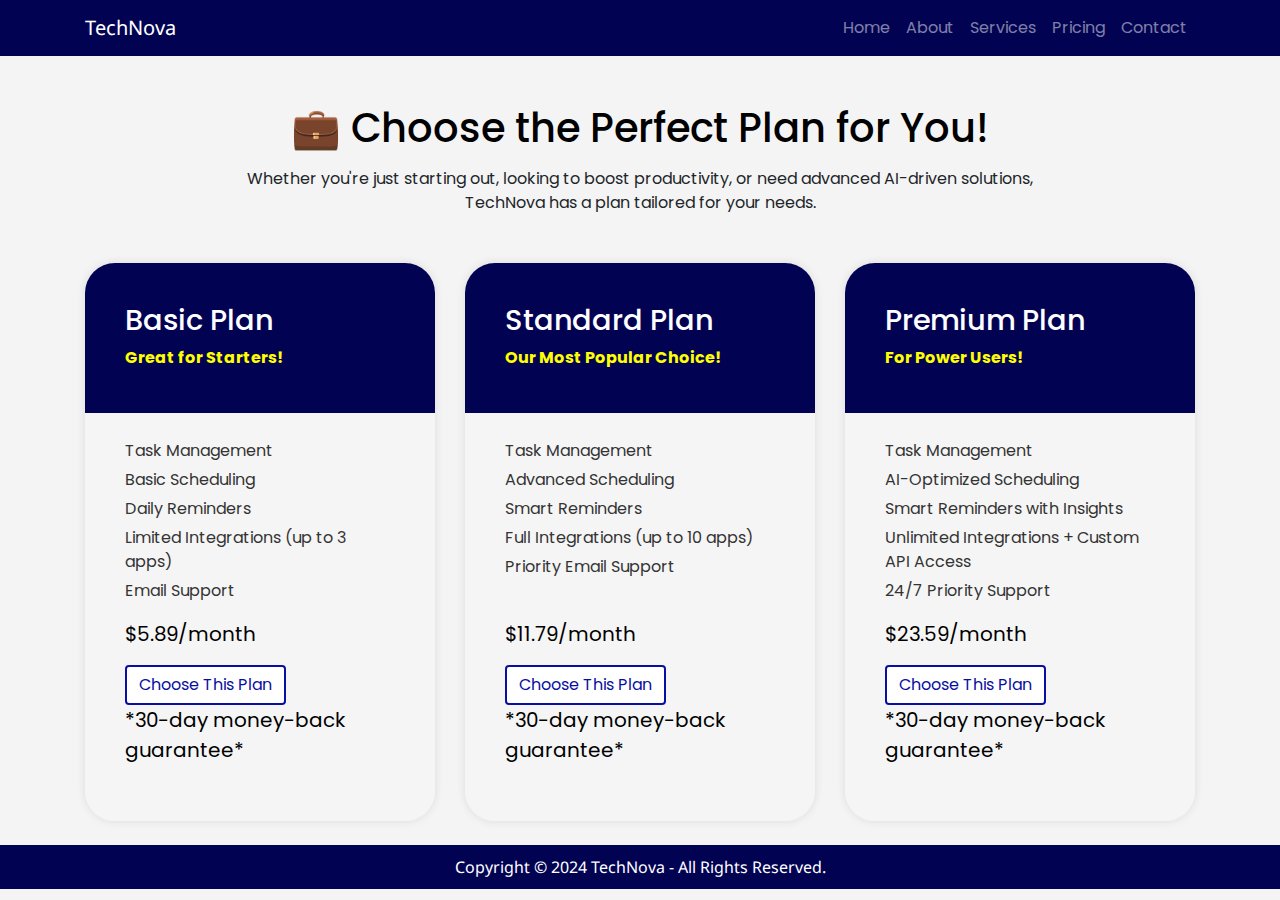
==== price.html @ c049962a "Add files via upload" ====
<!DOCTYPE html>
<html lang="en">
<head>
    <meta charset="UTF-8">
    <meta name="viewport" content="width=device-width, initial-scale=1.0">
    <link rel="stylesheet" href="https://cdn.jsdelivr.net/npm/bootstrap@4.4.1/dist/css/bootstrap.min.css">
    <link rel="shortcut icon" href="TechNova.jpeg" type="image/x-icon">
    <link rel="stylesheet" href="price.css">
    <title>TechNova</title>
</head>
<body>

    <nav class="navbar navbar-expand-lg navbar-dark bg-" id="navbar">
        <div class="container">
            <a class="navbar-brand" href="index.html">TechNova</a>
            <button class="navbar-toggler" type="button" data-toggle="collapse" data-target="#navbarNav">
                <span class="navbar-toggler-icon"></span>
            </button>
            <div class="collapse navbar-collapse" id="navbarNav">
                <ul class="navbar-nav ml-auto">
                    <li class="nav-item"><a class="nav-link" href="index.html">Home</a></li>
                    <li class="nav-item"><a class="nav-link" href="about.html">About</a></li>
                    <li class="nav-item"><a class="nav-link" href="service.html">Services</a></li>
                    <li class="nav-item"><a class="nav-link" href="price.html">Pricing</a></li>
                    <li class="nav-item"><a class="nav-link" href="contact.html">Contact</a></li>
                </ul>
            </div>
        </div>
    </nav>

    <div class="main text-center my-5">
        <h1 class="h1">💼 Choose the Perfect Plan for You!</h1>
        <p>Whether you're just starting out, looking to boost productivity, or need advanced AI-driven solutions, TechNova has a plan tailored for your needs.</p>
    </div>

    <div class="container">
        <div class="row justify-content-center">
            <div class="col-md-4 mb-4">
                <div class="basic plan-box">
                    <div class="plan-detail">
                        <h1>Basic Plan</h1>
                        <p>Great for Starters!</p>
                        <ul>
                            <br>
                            <br>
                            <li>Task Management</li>
                            <li>Basic Scheduling</li>
                            <li>Daily Reminders</li>
                            <li>Limited Integrations (up to 3 apps)</li>
                            <li>Email Support</li>
                        </ul>
                    </div>
                    <div class="price">
                        <p>$<span>5.89</span>/month</p>
                        <button class="btn btn-outline-primary custom-purple" onclick="window.location.href='choose1.html?plan=basic&price=5.89'">Choose This Plan</button>
                        <p>*30-day money-back guarantee*</p>
                    </div>
                </div>
            </div>

            <div class="col-md-4 mb-4">
                <div class="standard plan-box">
                    <div class="plan-detail">
                        <h1>Standard Plan</h1>
                        <p>Our Most Popular Choice!</p>
                        <ul>
                            <br>
                            <br>
                            <li>Task Management</li>
                            <li>Advanced Scheduling</li>
                            <li>Smart Reminders</li>
                            <li>Full Integrations (up to 10 apps)</li>
                            <li>Priority Email Support</li>
                        </ul>
                    </div>
                    <div class="price">
                        <p>$<span>11.79</span>/month</p>
                        <button class="btn btn-outline-primary custom-purple" onclick="window.location.href='choose2.html?plan=standard&price=11.79'">Choose This Plan</button>
                        <p>*30-day money-back guarantee*</p>
                    </div>
                </div>
            </div>

            <div class="col-md-4 mb-4">
                <div class="premium plan-box">
                    <div class="plan-detail">
                        <h1>Premium Plan</h1>
                        <p>For Power Users!</p>
                        <ul>
                            <br>
                            <br>
                            <li>Task Management</li>
                            <li>AI-Optimized Scheduling</li>
                            <li>Smart Reminders with Insights</li>
                            <li>Unlimited Integrations + Custom API Access</li>
                            <li>24/7 Priority Support</li>
                        </ul>
                    </div>
                    <div class="price">
                        <p>$<span>23.59</span>/month</p>
                        <button class="btn btn-outline-primary custom-purple" onclick="window.location.href='choose3.html?plan=premium&price=23.59'">Choose This Plan</button>
                        <p>*30-day money-back guarantee*</p>
                    </div>
                </div>
            </div>
        </div>
    </div>

    <!-- Footer -->
<footer class="footer">
    <div class="container">
        <p class="m-0">Copyright &copy; 2024 TechNova - All Rights Reserved.</p>
    </div>
</footer>


    <script src="https://code.jquery.com/jquery-3.4.1.slim.min.js"></script>
    <script src="https://cdn.jsdelivr.net/npm/popper.js@1.16.0/dist/umd/popper.min.js"></script>
    <script src="https://cdn.jsdelivr.net/npm/bootstrap@4.4.1/dist/js/bootstrap.min.js"></script>
</body>
</html>
---- price.css ----
@import url('https://fonts.googleapis.com/css2?family=Noto+Sans:wght@400;700&display=swap');
@import url('https://fonts.googleapis.com/css2?family=Poppins:ital,wght@0,100;0,200;0,300;0,400;0,500;0,600;0,700;0,800;0,900;1,100;1,200;1,300;1,400;1,500;1,600;1,700;1,800;1,900&display=swap');


* {
    margin: 0;
    padding: 0;
    box-sizing: border-box;
}

body {
    font-family: 'Noto Sans', sans-serif;
    background-color: #f4f4f4;
}

/* Navbar styles */
#navbar {
    background-color: rgb(2, 2, 83);
}

.navbar-nav .nav-link {
    color: white;
    font-family: "Poppins";
}

.navbar-nav .nav-link:hover {
    color: azure;
}

/* Main Section */
.main .h1 {
    color: black;
    font-size: 2.5rem;
    margin-bottom: 15px;
    font-family: "Poppins";
}

.main p {
    font-size: 1rem;
    max-width: 800px;
    margin: 0 auto;
    font-family: "Poppins";
}

/* Plan Boxes */
.plan-box {
    background: linear-gradient(rgb(2, 2, 83) 150px, rgb(245, 245, 245) 150px);
    border-radius: 30px;
    padding: 40px;
    box-shadow: 0 0 10px rgba(0, 0, 0, 0.1);
    transition: 0.3s;
    height: 100%;
    display: flex;
    flex-direction: column;
    justify-content: space-between;
}

.plan-box:hover {
    transform: scale(1.05);
    box-shadow: 0 0 20px rgba(0, 0, 0, 0.3);
}

.plan-detail h1 {
    font-size: 1.8rem;
    color: white;
    font-family: "Poppins";
}

.plan-detail p {
    color: yellow;
    font-weight: bold;
    font-family: "Poppins";
}

.plan-detail ul {
    list-style: none;
    padding-left: 0;
    color: #333;
    font-family: "Poppins";
}

.plan-detail ul li {
    margin: 5px 0;
    
}

.price p {
    font-size: 20px;
    color: black;font-family: "Poppins";
}

button.custom-purple {
    background-color: white;
    color: rgb(10, 15, 163);
    border: 2px solid rgb(10, 15, 163);
    transition: 0.3s;
    font-family: "Poppins";
}

button.custom-purple:hover {
    background-color: rgb(2, 2, 83);
    color: white;
    border: 2px solid rgb(2, 2, 83);
}

/* Responsive Styles */
@media (max-width: 768px) {
    .main .h1 {
        font-size: 2rem;
    }

    .plan-box {
        padding: 30px;
    }
}

/* Footer */
.footer {
    background-color: rgb(2, 2, 83);
    color: white;
    padding: 10px 0;
    text-align: center;
    font-family: "noto sans";
}
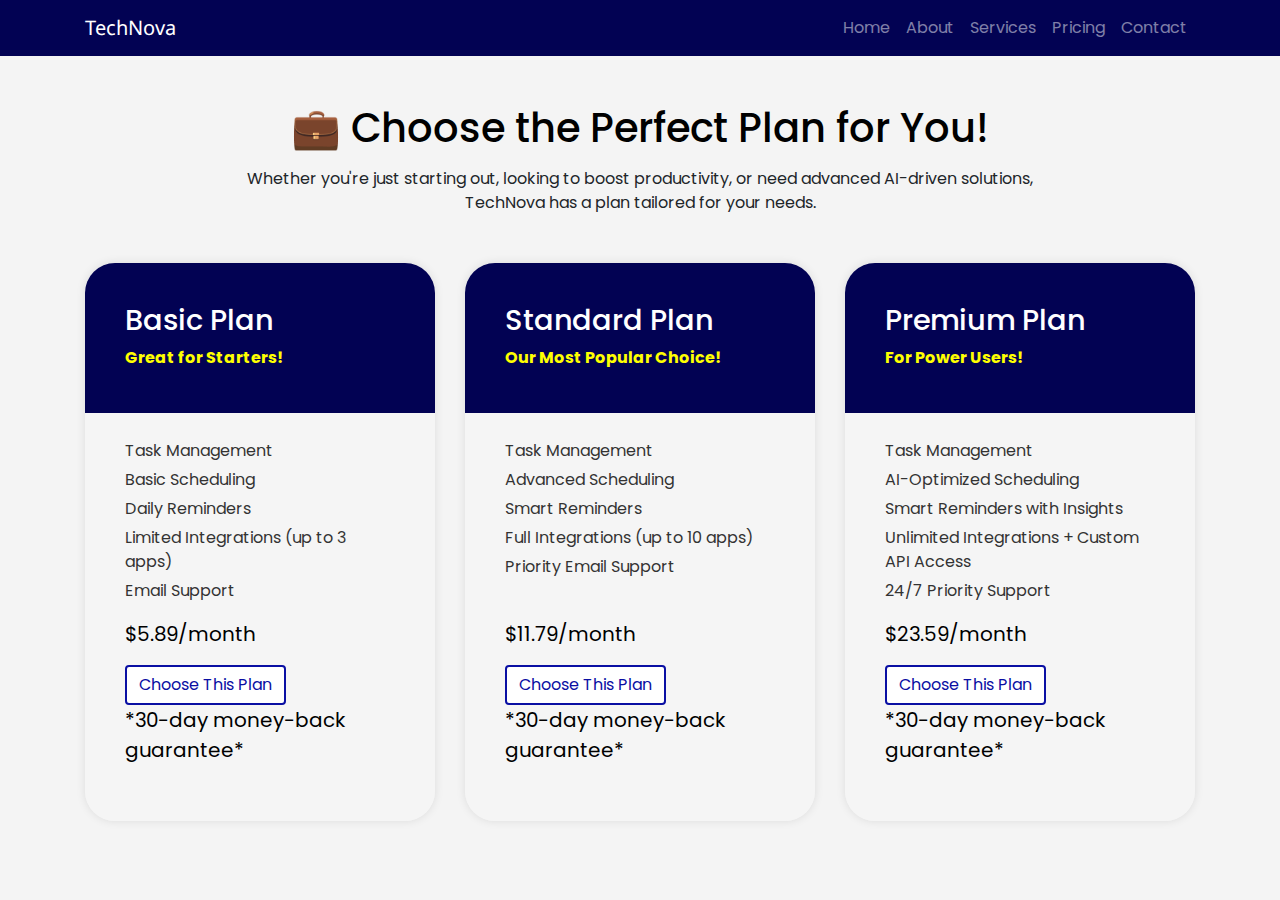
==== commit 3b4cd9fa: "Update price.html" ====
--- a/price.html
+++ b/price.html
@@ -106,13 +106,6 @@
         </div>
     </div>
 
-    <!-- Footer -->
-<footer class="footer">
-    <div class="container">
-        <p class="m-0">Copyright &copy; 2024 TechNova - All Rights Reserved.</p>
-    </div>
-</footer>
-
 
     <script src="https://code.jquery.com/jquery-3.4.1.slim.min.js"></script>
     <script src="https://cdn.jsdelivr.net/npm/popper.js@1.16.0/dist/umd/popper.min.js"></script>
--- a/price.css
+++ b/price.css
@@ -114,11 +114,3 @@
     }
 }
 
-/* Footer */
-.footer {
-    background-color: rgb(2, 2, 83);
-    color: white;
-    padding: 10px 0;
-    text-align: center;
-    font-family: "noto sans";
-}
